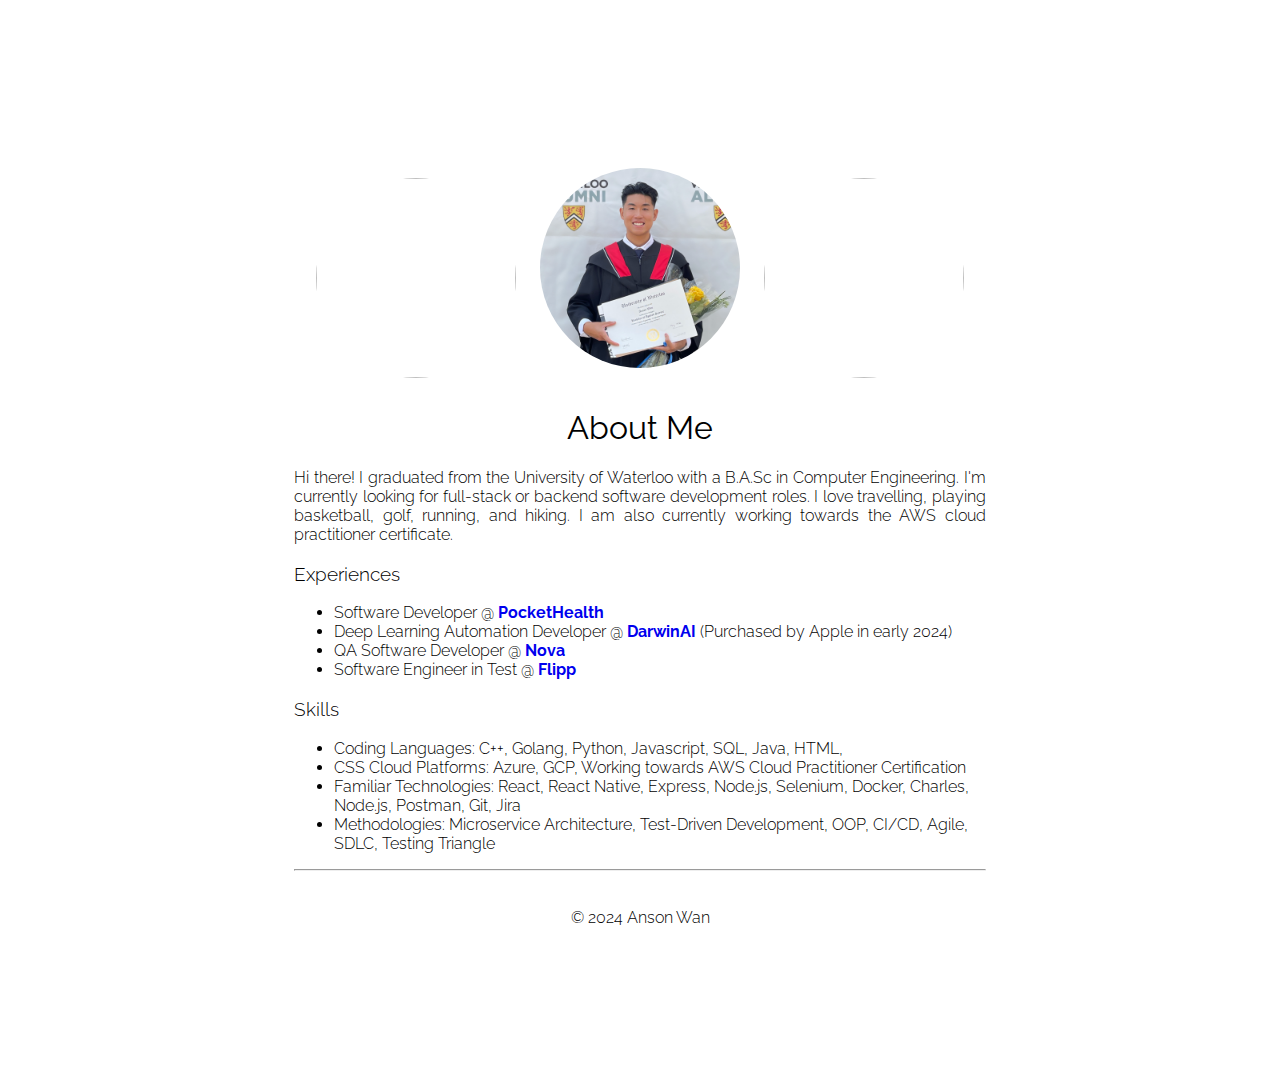
==== about.html @ 82dbd37f "Finish about me page" ====
<!DOCTYPE html>
<html>
  <head>
    <link rel="stylesheet" href="about.css" />
    <link rel="preconnect" href="https://fonts.googleapis.com" />
    <link rel="preconnect" href="https://fonts.gstatic.com" crossorigin />
    <link rel="preconnect" href="https://fonts.googleapis.com" />
    <link rel="preconnect" href="https://fonts.gstatic.com" crossorigin />
    <link
      href="https://fonts.googleapis.com/css2?family=Raleway:ital,wght@0,100..900;1,100..900&display=swap"
      rel="stylesheet"
    />
    <link
      rel="stylesheet"
      href="https://cdnjs.cloudflare.com/ajax/libs/font-awesome/6.5.2/css/all.min.css"
    />
  </head>

  <body>
    <div class="container">
      <div class="main">
        <img src="./assets/1.png" />
        <img src="./assets/3.png" />
        <img src="./assets/4.png" />
        <h1>About Me</h1>
        <p>
          Hi there! I graduated from the University of Waterloo with a B.A.Sc in
          Computer Engineering. I'm currently looking for full-stack or backend
          software development roles. I love travelling, playing basketball,
          golf, running, and hiking. I am also currently working towards the AWS
          cloud practitioner certificate.
        </p>
        <h3>Experiences</h3>
        <ul>
          <li>Software Developer @ <a href="https://www.pockethealth.com/">PocketHealth</a></li>

          <li>Deep Learning Automation Developer @ <a href="https://www.linkedin.com/company/darwinai/">DarwinAI</a> (Purchased by Apple in early 2024)</li>

          <li>QA Software Developer @ <a href="https://www.createwithnova.com/">Nova</a></li>

          <li>Software Engineer in Test @ <a href="https://flipp.com/">Flipp</a></li>
        </ul>
        <h3>Skills</h3>
        <ul>
          <li>
            Coding Languages: C++, Golang, Python, Javascript, SQL, Java, HTML,
          </li>

          <li>
            CSS Cloud Platforms: Azure, GCP, Working towards AWS Cloud
            Practitioner Certification
          </li>

          <li>
            Familiar Technologies: React, React Native, Express, Node.js,
            Selenium, Docker, Charles, Node.js, Postman, Git, Jira
          </li>

          <li>
            Methodologies: Microservice Architecture, Test-Driven Development,
            OOP, CI/CD, Agile, SDLC, Testing Triangle
          </li>
        </ul>
        <hr />
      </div>
      <footer>© 2024 Anson Wan</footer>
    </div>
  </body>
</html>
---- about.css ----
* {
  font-family: "Raleway";
  font-weight: 300;
}

.container {
  display: grid;
  grid-template-columns: 200px auto 200px;
  grid-template-rows: 150px 750px 150px;
  grid-template-areas:
    "pad pad pad"
    "pad body pad"
    "pad footer pad";
}

.main {
  grid-column-start: 2;
  grid-column-end: 3;
  grid-row-start: 2;
  grid-row-end: 3;
  justify-self: center;
  text-align: center;
  padding-left: 10%;
  padding-right: 10%;
}

img {
  border-radius: 50%;
  width: 200px;
  height: 200px;
  padding: 10px;
}

h1 {
    font-weight: 400;
}

p {
    text-align: justify;
}

h3 {
    text-align: left;
}

ul {
    text-align: left;
}

a {
    text-decoration: none;
    font-weight: bold;
}

footer {
    grid-column-start: 2;
    grid-column-end: 3;
    grid-row-start: 3;
    grid-row-end: 4;
    justify-self: center;
  }
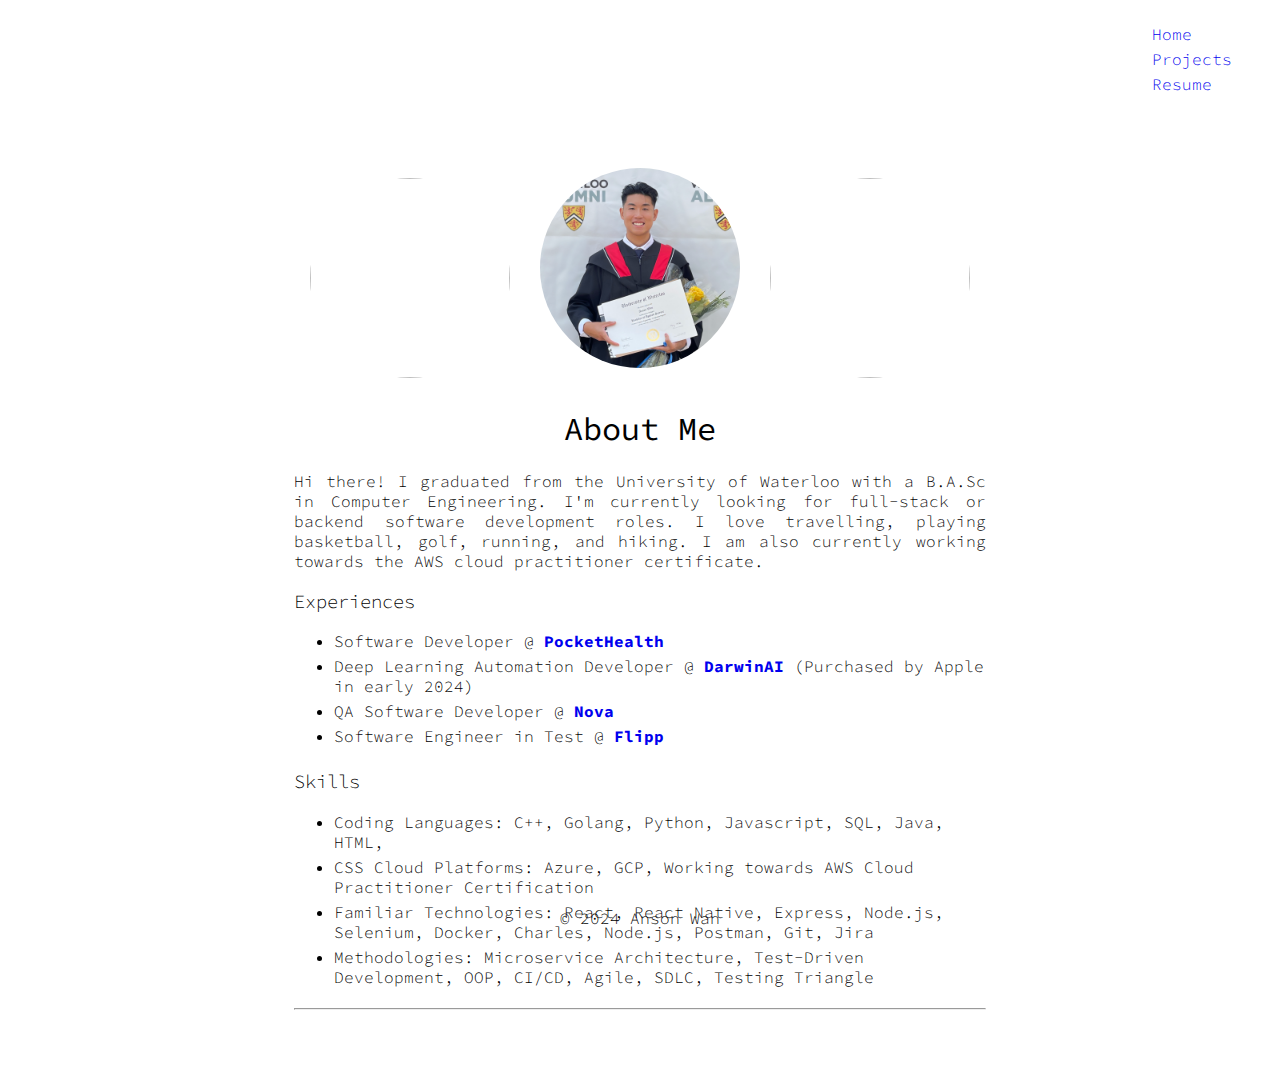
==== commit bc4c19d9: "new font" ====
--- a/about.html
+++ b/about.html
@@ -1,69 +1,87 @@
 <!DOCTYPE html>
 <html>
-  <head>
-    <link rel="stylesheet" href="about.css" />
-    <link rel="preconnect" href="https://fonts.googleapis.com" />
-    <link rel="preconnect" href="https://fonts.gstatic.com" crossorigin />
-    <link rel="preconnect" href="https://fonts.googleapis.com" />
-    <link rel="preconnect" href="https://fonts.gstatic.com" crossorigin />
-    <link
-      href="https://fonts.googleapis.com/css2?family=Raleway:ital,wght@0,100..900;1,100..900&display=swap"
-      rel="stylesheet"
-    />
-    <link
-      rel="stylesheet"
-      href="https://cdnjs.cloudflare.com/ajax/libs/font-awesome/6.5.2/css/all.min.css"
-    />
-  </head>
 
-  <body>
-    <div class="container">
-      <div class="main">
-        <img src="./assets/1.png" />
-        <img src="./assets/3.png" />
-        <img src="./assets/4.png" />
-        <h1>About Me</h1>
-        <p>
-          Hi there! I graduated from the University of Waterloo with a B.A.Sc in
-          Computer Engineering. I'm currently looking for full-stack or backend
-          software development roles. I love travelling, playing basketball,
-          golf, running, and hiking. I am also currently working towards the AWS
-          cloud practitioner certificate.
-        </p>
-        <h3>Experiences</h3>
-        <ul>
-          <li>Software Developer @ <a href="https://www.pockethealth.com/">PocketHealth</a></li>
+<head>
+  <link rel="stylesheet" href="about.css" />
+  <link rel="preconnect" href="https://fonts.googleapis.com">
+  <link rel="preconnect" href="https://fonts.gstatic.com" crossorigin>
+  <link href="https://fonts.googleapis.com/css2?family=Source+Code+Pro:ital,wght@0,200..900;1,200..900&display=swap" rel="stylesheet">
+  <link rel="stylesheet" href="https://cdnjs.cloudflare.com/ajax/libs/font-awesome/6.5.2/css/all.min.css" />
+</head>
 
-          <li>Deep Learning Automation Developer @ <a href="https://www.linkedin.com/company/darwinai/">DarwinAI</a> (Purchased by Apple in early 2024)</li>
+<body>
+  <div class="container animated">
+    <nav>
+      <ul>
+        <li><a href="https://ansonhywan.github.io/portfolio/">Home</a></li>
+        <li>
+          <a href="https://ansonhywan.github.io/portfolio/projects/">Projects</a>
+        </li>
+        <li>
+          <a href="./assets/anson_wan_resume.pdf">Resume</a>
+        </li>
+      </ul>
+    </nav>
+    <div class="main">
+      <img src="./assets/1.png" />
+      <img src="./assets/3.png" />
+      <img src="./assets/4.png" />
+      <h1>About Me</h1>
+      <p>
+        Hi there! I graduated from the University of Waterloo with a B.A.Sc in
+        Computer Engineering. I'm currently looking for full-stack or backend
+        software development roles. I love travelling, playing basketball,
+        golf, running, and hiking. I am also currently working towards the AWS
+        cloud practitioner certificate.
+      </p>
+      <h3>Experiences</h3>
+      <ul class="main-list">
+        <li>
+          Software Developer @
+          <a class="company-link" href="https://www.pockethealth.com/">PocketHealth</a>
+        </li>
 
-          <li>QA Software Developer @ <a href="https://www.createwithnova.com/">Nova</a></li>
+        <li>
+          Deep Learning Automation Developer @
+          <a class="company-link" href="https://www.linkedin.com/company/darwinai/">DarwinAI</a>
+          (Purchased by Apple in early 2024)
+        </li>
 
-          <li>Software Engineer in Test @ <a href="https://flipp.com/">Flipp</a></li>
-        </ul>
-        <h3>Skills</h3>
-        <ul>
-          <li>
-            Coding Languages: C++, Golang, Python, Javascript, SQL, Java, HTML,
-          </li>
+        <li>
+          QA Software Developer @
+          <a class="company-link" href="https://www.createwithnova.com/">Nova</a>
+        </li>
 
-          <li>
-            CSS Cloud Platforms: Azure, GCP, Working towards AWS Cloud
-            Practitioner Certification
-          </li>
+        <li>
+          Software Engineer in Test @
+          <a class="company-link" href="https://flipp.com/">Flipp</a>
+        </li>
+      </ul>
+      <h3>Skills</h3>
+      <ul class="main-list">
+        <li>
+          Coding Languages: C++, Golang, Python, Javascript, SQL, Java, HTML,
+        </li>
 
-          <li>
-            Familiar Technologies: React, React Native, Express, Node.js,
-            Selenium, Docker, Charles, Node.js, Postman, Git, Jira
-          </li>
+        <li>
+          CSS Cloud Platforms: Azure, GCP, Working towards AWS Cloud
+          Practitioner Certification
+        </li>
 
-          <li>
-            Methodologies: Microservice Architecture, Test-Driven Development,
-            OOP, CI/CD, Agile, SDLC, Testing Triangle
-          </li>
-        </ul>
-        <hr />
-      </div>
-      <footer>© 2024 Anson Wan</footer>
+        <li>
+          Familiar Technologies: React, React Native, Express, Node.js,
+          Selenium, Docker, Charles, Node.js, Postman, Git, Jira
+        </li>
+
+        <li>
+          Methodologies: Microservice Architecture, Test-Driven Development,
+          OOP, CI/CD, Agile, SDLC, Testing Triangle
+        </li>
+      </ul>
+      <hr />
     </div>
-  </body>
-</html>
+    <footer>© 2024 Anson Wan</footer>
+  </div>
+</body>
+
+</html>--- a/about.css
+++ b/about.css
@@ -1,5 +1,5 @@
 * {
-  font-family: "Raleway";
+  font-family: "Source Code Pro";
   font-weight: 300;
 }
 
@@ -24,6 +24,23 @@
   padding-right: 10%;
 }
 
+nav {
+  grid-column-start: 3;
+  grid-column-end: 4;
+  grid-row-start: 1;
+  grid-row-end: 2;
+  justify-self: center;
+}
+
+nav ul {
+  list-style: none;
+  display: block;
+}
+
+nav ul li:hover {
+  transform: scale(1.1);
+}
+
 img {
   border-radius: 50%;
   width: 200px;
@@ -31,32 +48,61 @@
   padding: 10px;
 }
 
+@keyframes fadeInText {
+  from {
+    transform: translateY(-30px);
+    opacity: 0;
+  }
+
+  to {
+    transform: translateY(0);
+    opacity: 1;
+  }
+}
+
+.animated {
+  animation-name: fadeInText;
+  animation-duration: .6s;
+  animation-delay: .3s;
+  animation-fill-mode: both;
+}
+
 h1 {
-    font-weight: 400;
+  font-weight: 400;
 }
 
 p {
-    text-align: justify;
+  text-align: justify;
 }
 
 h3 {
-    text-align: left;
+  text-align: left;
 }
 
-ul {
-    text-align: left;
+.main-list {
+  text-align: left;
+}
+
+li {
+  padding-bottom: 5px;
+}
+
+.company-link {
+  font-weight: bold;
 }
 
 a {
-    text-decoration: none;
-    font-weight: bold;
+  text-decoration: none;
+}
+
+a:visited {
+  color: blue;
 }
 
 footer {
-    grid-column-start: 2;
-    grid-column-end: 3;
-    grid-row-start: 3;
-    grid-row-end: 4;
-    justify-self: center;
-  }
-  +  grid-column-start: 2;
+  grid-column-end: 3;
+  grid-row-start: 3;
+  grid-row-end: 4;
+  justify-self: center;
+}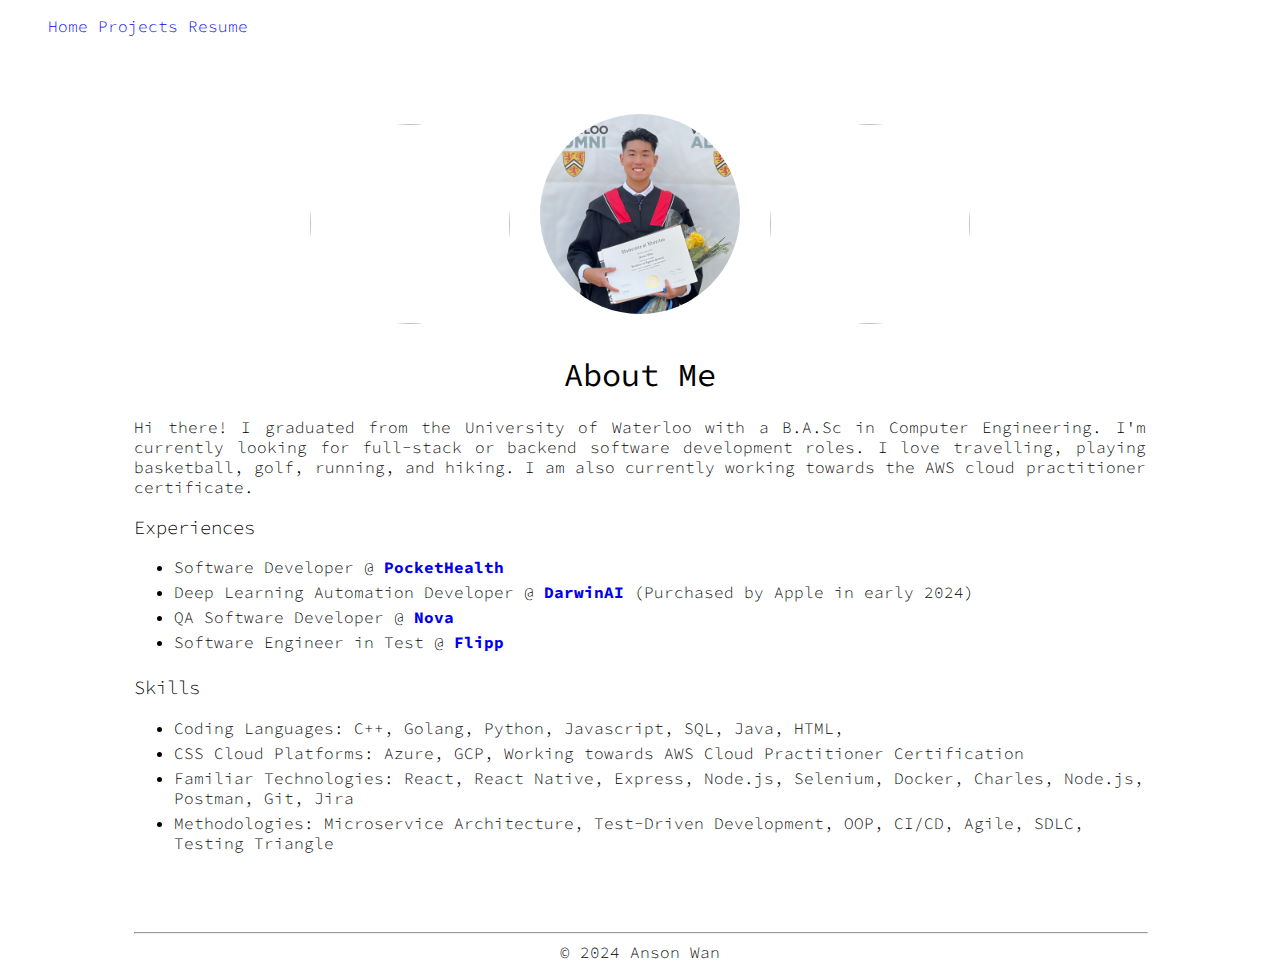
==== commit 49cf521f: "fit footer" ====
--- a/about.html
+++ b/about.html
@@ -2,10 +2,13 @@
 <html>
 
 <head>
+  <meta charset="UTF-8">
+  <meta name="viewport" content="width=device-width, initial-scale=1.0">
   <link rel="stylesheet" href="about.css" />
   <link rel="preconnect" href="https://fonts.googleapis.com">
   <link rel="preconnect" href="https://fonts.gstatic.com" crossorigin>
-  <link href="https://fonts.googleapis.com/css2?family=Source+Code+Pro:ital,wght@0,200..900;1,200..900&display=swap" rel="stylesheet">
+  <link href="https://fonts.googleapis.com/css2?family=Source+Code+Pro:ital,wght@0,200..900;1,200..900&display=swap"
+    rel="stylesheet">
   <link rel="stylesheet" href="https://cdnjs.cloudflare.com/ajax/libs/font-awesome/6.5.2/css/all.min.css" />
 </head>
 
@@ -78,9 +81,11 @@
           OOP, CI/CD, Agile, SDLC, Testing Triangle
         </li>
       </ul>
+    </div>
+    <div class="footer-area">
       <hr />
+      <footer>© 2024 Anson Wan</footer>
     </div>
-    <footer>© 2024 Anson Wan</footer>
   </div>
 </body>
 
--- a/about.css
+++ b/about.css
@@ -5,8 +5,8 @@
 
 .container {
   display: grid;
-  grid-template-columns: 200px auto 200px;
-  grid-template-rows: 150px 750px 150px;
+  grid-template-columns: 10% 80% 10%;
+  grid-template-rows: 5% auto 5%;
   grid-template-areas:
     "pad pad pad"
     "pad body pad"
@@ -19,22 +19,23 @@
   grid-row-start: 2;
   grid-row-end: 3;
   justify-self: center;
+  align-self: start;
   text-align: center;
-  padding-left: 10%;
-  padding-right: 10%;
+  padding-top: 5%;
+  padding-bottom: 5%;
 }
 
 nav {
-  grid-column-start: 3;
-  grid-column-end: 4;
-  grid-row-start: 1;
-  grid-row-end: 2;
-  justify-self: center;
+  position: absolute;
+  top: 0;
 }
 
 nav ul {
   list-style: none;
-  display: block;
+}
+
+nav ul li {
+  display: inline;
 }
 
 nav ul li:hover {
@@ -99,10 +100,38 @@
   color: blue;
 }
 
-footer {
+.footer-area {
   grid-column-start: 2;
   grid-column-end: 3;
   grid-row-start: 3;
   grid-row-end: 4;
+}
+
+hr {
   justify-self: center;
+  align-self: start; 
+  width: 100%;
+}
+
+footer {
+  text-align: center;
+}
+
+@media (max-width: 600px) {
+  .container {
+    display: grid;
+    grid-template-columns: 0% 100% 0%;
+    grid-template-rows: 5% 90% 5%;
+    grid-template-areas:
+      "pad pad pad"
+      "pad body pad"
+      "pad footer pad";
+  }
+
+  img {
+    border-radius: 50%;
+    width: 30vw;
+    height: 30vw;
+    padding: 0;
+  }
 }